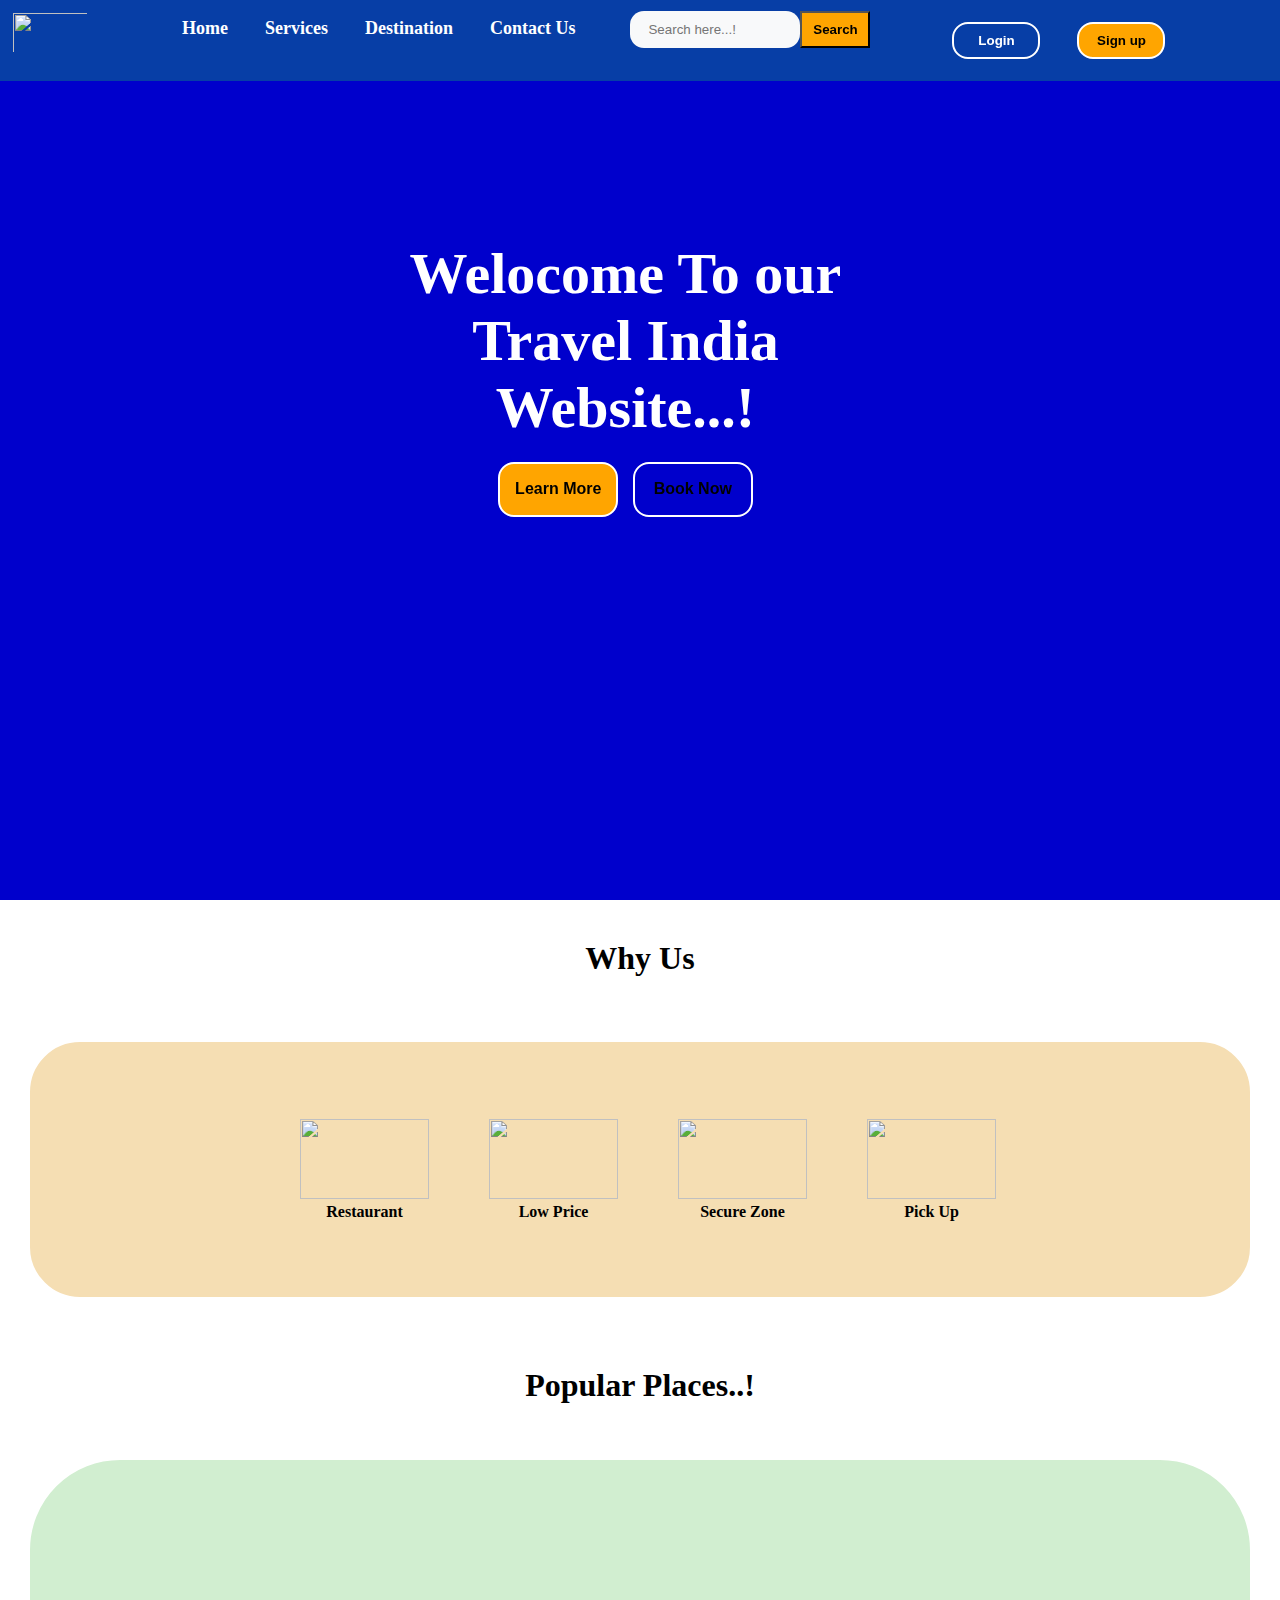
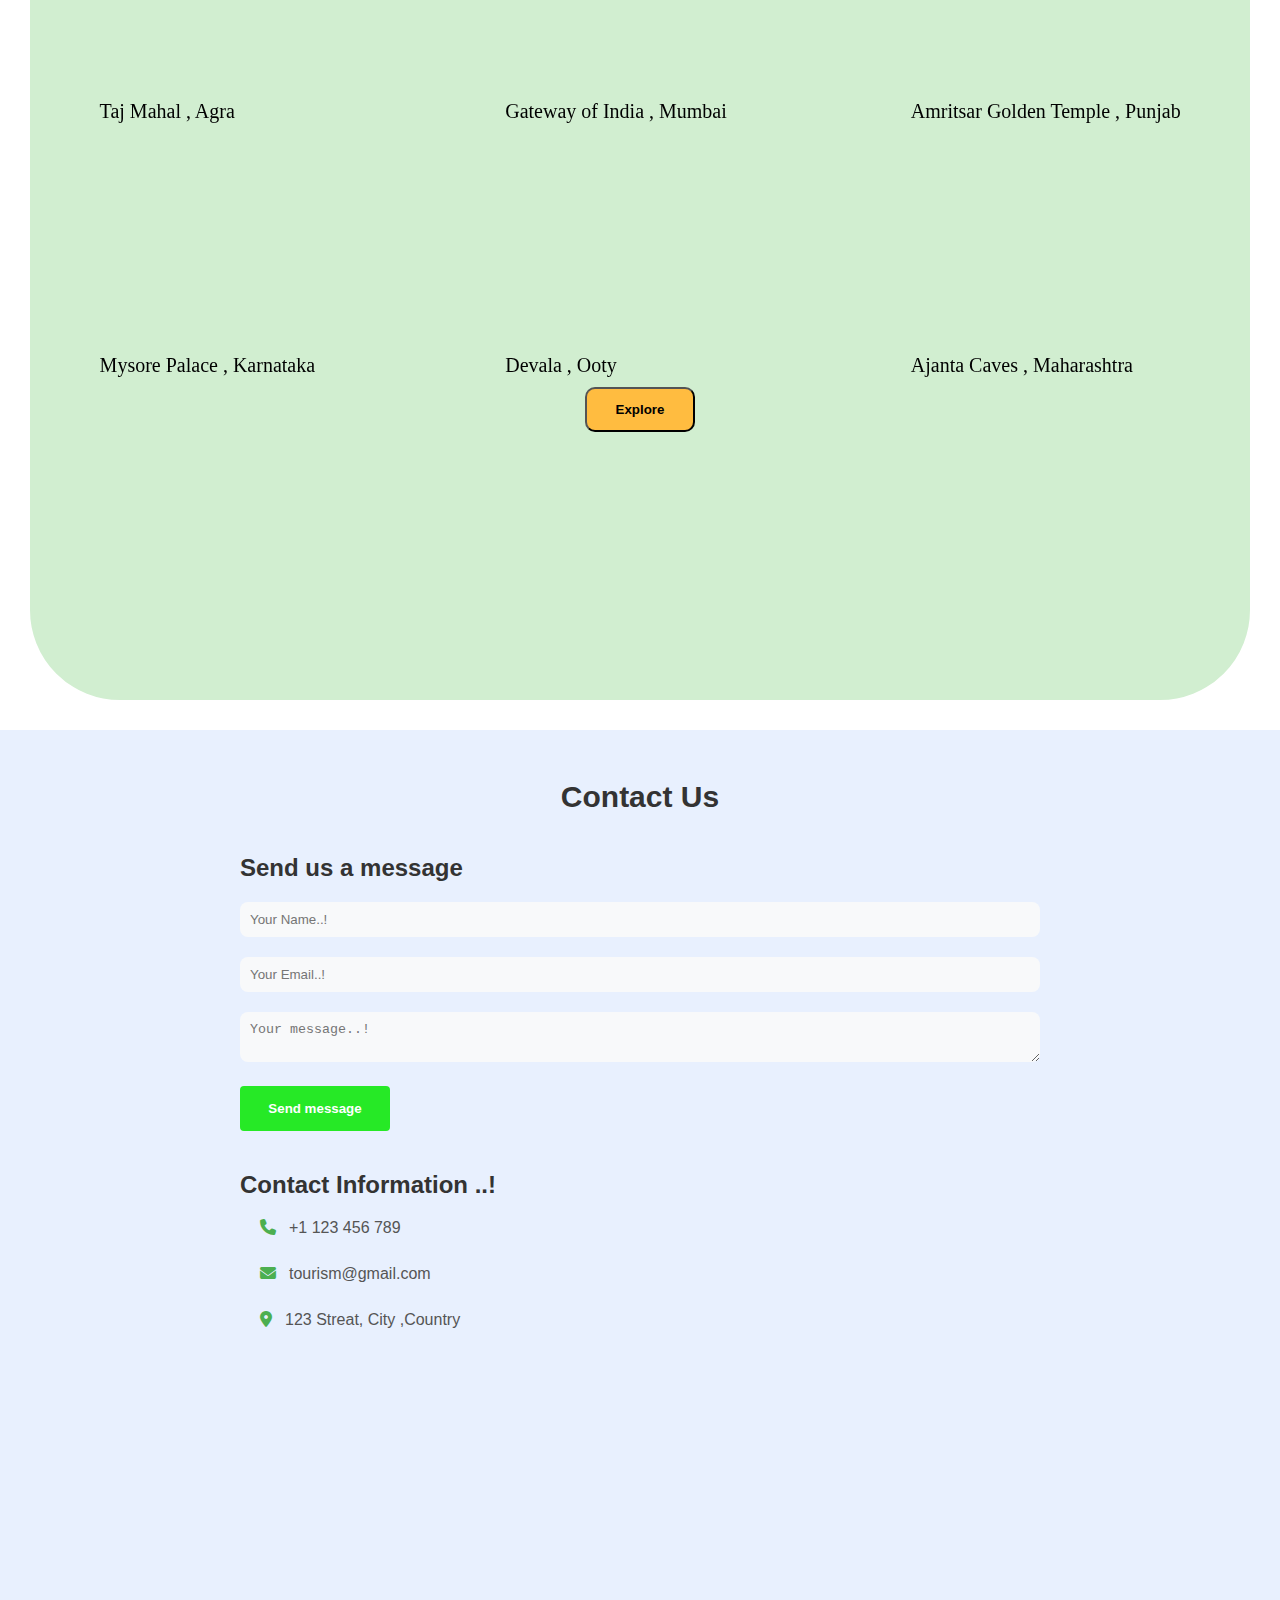
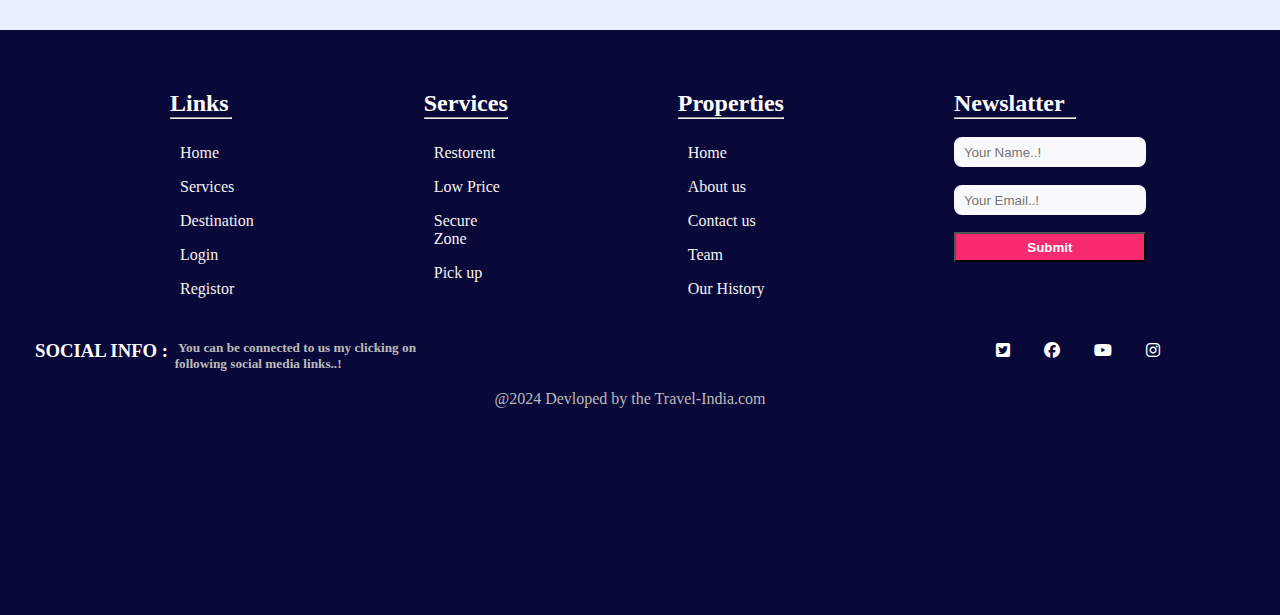
==== index.html @ 7fa40310 "Add files via upload" ====
<!DOCTYPE html>
<html lang="en">
<head>
    <meta charset="UTF-8">
    <meta name="viewport" content="width=device-width, initial-scale=1.0">
    <title>Travelling Websites..!</title>

    <link rel="stylesheet" href="https://cdnjs.cloudflare.com/ajax/libs/font-awesome/6.5.1/css/all.min.css" integrity="sha512-DTOQO9RWCH3ppGqcWaEA1BIZOC6xxalwEsw9c2QQeAIftl+Vegovlnee1c9QX4TctnWMn13TZye+giMm8e2LwA==" crossorigin="anonymous" referrerpolicy="no-referrer" />

    <link rel="stylesheet" href="https://cdnjs.cloudflare.com/ajax/libs/font-awesome/6.5.1/css/all.min.css">
    <link rel="stylesheet" href="style.css">
</head>
<body>
    
 <div id="home" class="contener">
    <div class="nevbar"><img src="/images/logo.png" alt="" width="100px" height="65px">
      <ul>
         <li><a href="#home">Home</a></li>
         <li><a href="#services">Services</a></li>
         <li><a href="#places">Destination</a></li>
         <li><a href="#contact">Contact Us</a></li>
      </ul>
      <div class="inp"><input type="text" name="" id="" placeholder="Search here...!"><button>Search</button></div>
      <div class="lo-re">
        <ul>
        <li ><button id="b1"><a href="login.html" class="a_login">Login</a></button></li>
         <li ><button id="b2"><a href="register.html" class="a_register">Sign up</a></button></li>
         </ul>
      </div>  
    </div>
 </div>

 

<div class="section"><center>Welocome To our <br>Travel India<br> Website...!<br>
   <button  id="btn1">Learn More</button> 
   <button  id="btn2">Book Now</button> 
   <div id="services"></div>
</center></div>  

<center>
   <div ><h1>Why Us</h1> </div>   

      <div class="service">
         
          <div class="resto">
            <img src="/images/icon/restorent.png" alt="" width="129px" height="80px"/>         
            <h4>Restaurant</h4>
         </div>
         
          <div class="price">
            <img src="/images/icon/low-price.png" alt="" width="129px" height="80px"/>   
            <h4>Low Price</h4>
         </div>
         
          <div class="secure">
            <img src="/images/icon/secure-zone.jpeg" alt="" width="129px" height="80px"/>
         <h4>Secure Zone</h4>
         </div>
         
          <div  class="pick-up">
            <img src="/images/icon/pick-up.png" alt="" width="129px" height="80px"/>   
            <h4 id="places">Pick Up</h4>
         </div>
         
        
      </div></center>
      
      <center>
        <h1 > Popular Places..!</h1>
      <div  class="wrapper">
        <p>Taj Mahal , Agra</p>
         <div class="parent">
           <div class="img1">
              
           
           </div>
           
         </div>  
          
         <p>Gateway of India , Mumbai</p>
         <div class="parent">
            <div class="img2">
               
            </div>
          </div>
          
          <p>Amritsar Golden Temple , Punjab</p>

          <div class="parent">
            <div class="img3">
               
            </div>
          </div> 
          <br>
          <p id="p">Mysore Palace , Karnataka</p>

          <div class="parent">
            <div class="img4">
               
            </div>
          </div>
          
          <p id="p">Devala , Ooty</p>
          <div class="parent">
            <div class="img5">
               
            </div>
          </div>
    
          <p id="p">Ajanta Caves , Maharashtra</p>
          <div class="parent">
            <div class="img6">
               
            </div>
          </div>
          <button >Explore</button>
          <div id="contact"></div>
        </div >
         
      </center>
       
      
      
         <section  class="contact">
           <div  class="container">
             <h2>Contact Us</h2>  
            <div contact-wrapper>
               <div class="contact-form">
                  <h3>Send us a message</h3>
                  <form action="">
                    <div class="form-group">
                       <input type="text" name="name" placeholder="Your Name..!">
                    </div>
                    <div class="form-group">
                      <input type="email" name="email" placeholder="Your Email..!">
                   </div>
                   <div class="form-group">
                    <textarea name="message" placeholder="Your message..!"></textarea>
                 </div>
                 <button class="button" type="submit">Send message</button>
                  </form>
               </div>
               <div class="contact-info">
                 <h3>Contact Information ..!</h3>
                 <p> <i class="fas fa-phone"></i>+1 123 456 789</p><br>
                 <p><i class="fas fa-envelope"></i>tourism@gmail.com</p><br>
                 <p><i class="fas fa-map-marker-alt"></i>123 Streat, City ,Country</p>
               </div>
            </div>
           </div>
         </section>
           
         
         <div class="footer">
            <div class="footer_wrapper">
               <div class="imp_link">
                 <h2 class="hr1">Links<hr></h2>
                   <ul type="disc">
                    <li>Home</li>
                    <li>Services</li>
                    <li>Destination</li>
                    <li>Login</li>
                    <li>Registor</li>
                   </ul>
               </div>

               <div class="imp_link">
                 <h2>Services<hr></h2>
                  <ul type="disc">
                   <li>Restorent</li>
                   <li>Low Price</li>
                   <li>Secure Zone</li>
                   <li>Pick up</li>
                  </ul>
               </div>

              <div class="imp_link">
                 <h2>Properties<hr></h2>
                  <ul type="disc">
                   <li>Home</li>
                   <li>About us</li>
                   <li>Contact us</li>
                   <li>Team</li>
                   <li>Our History</li>
                  </ul>
              </div>

              <div class="imp_link">
                <h2 class="hr4">Newslatter<hr></h2>
                   <input type="text" name="name" placeholder="Your Name..!"><br>
                   <input type="email" name="email" placeholder="Your Email..!"><br>
                   <button class="footer_btn" value="submit">Submit</button>
              </div>
               
            </div>
            
                 <div class="footer_heading">
                 <h3>SOCIAL INFO :</h3>
                
                  <div class="footer_cantent">
                     <h5>&nbsp;&nbsp;&nbsp;You can be connected to us my clicking on<br>&nbsp;&nbsp;following social media links..!</h5>
                  </div>
                  
                

                 <div class="social_media">
                  <i class="fa-brands fa-square-twitter"></i>
                  <i class="fa-brands fa-facebook"></i>
                  <i class="fa-brands fa-youtube"></i>
                  <i class="fa-brands fa-instagram"></i><br>

                
                    
                 </div>
                </div>  
                <div id="h4">
                    <p><br>@2024 Devloped by the Travel-India.com</p>
               </div>
               
         </div>
      
  </body>
</html>
---- style.css ----
*{
    margin:0;
    padding:0;
    box-sizing: border-box;
    
}
.contener{
    display: flex;
    height: 100vh;
    background-color: blue;
    background-image:linear-gradient(rgba(0,0,0,0.2),rgba(0,0,0,0.2)), url("/images/maldiv.jpg");
    background-size: cover;
}



.nevbar{
    font-size: 18px;
    display: flex;
    height: 9vh;
    width: 100vw;
    background-color: rgb(7, 62, 166);
    position: "fixed";
}

.nevbar{
    position: fixed;
}

.nevbar img{
    padding: 13px;
}

.nevbar ul{
    display: flex;
    list-style: none;
    margin-left: 27px;
    padding: 18px;
}

.nevbar ul li{
    margin-left: 37px;
    
}

.nevbar a{
    text-decoration: none;
    font-size: 24;
    font-weight: bold;
    color: white;
    
}

.nevbar a:hover{
    color: orange;
}

.inp input{
    width: 170px;
    height: 37px;
    padding: 18px;
    margin-left: 37px;
    margin-top: 11px;
    border-radius: 14px;
}

.nevbar input{
    padding: 18px;   
}

button{
    width: 70px;
    height: 37px;
    background-color: orange;
    color: black;
    font-weight: bold;
}

button:hover{
    color: white;
    background-color: transparent;
}

.lo-re{
    display: flex;
    align-items: center;
    padding-top: 8px;
}

 .lo-re ul li #b1{
    border: 2px solid white;
    width: 88px;
    border-radius: 16px;
    font-weight: bold;
    background-color: transparent;
    color: white;
    margin-bottom: 5px;
    margin-bottom:8px ;
}

.lo-re ul li #b1:hover{
   color: black;
   background-color: orange;
}

.lo-re ul li #b2{
    border: 2px solid white;
    width: 88px;
    border-radius: 16px;
    font-weight: bold;
    margin-bottom: 5px;
}

#b1 .a_login{
    color: white;
    background-color: transparent;
}

#b2 .a_register{
    color: black;
    
}

#b2 .a_register:hover{
    color: white;
    
}


#b1 .a_login:hover{
    color: black;
    background-color: orange;
}

.section{
    position: absolute;
    top: 240px;
    left: 32%;
    color: white;
    font-size: 58px;
    font-weight: 600;
    
}

.section br{
    font-size: 58px;
    font-weight: 300;   
}

.section button{
    padding: 14px;
    width: 120px;
    height: 55px;
    border-radius: 16px;
    font-size: 16px;
    font-weight: 600;
    border: 2px solid white;
    
}

.section #btn2{
    background-color: transparent;
}

.section #btn2:hover{
    background-color: orange;
    color: black;
}




/*  Services  */

h1{
    margin-top: 40px;
}

.service{
    height: 35vh;
    padding-left: 270px;
    background-color:wheat;
    margin-top:35px ;
    margin-left: 30spx;
    display: flex;
    align-items: center;
    border: 30px solid white;
    border-radius: 80px;
    
}

.service .price{
    margin-left: 60px;
     
}

.service .secure{
    margin-left: 60px;
    
}

.service .pick-up{
    margin-left: 60px;
    
}

.wrapper{
    margin-top: 26px;
    width: 100vw;
    height: 100vh;
    background-color: rgb(209, 238, 208);
    border: 30px solid white;
    border-radius: 120px;
}

.wrapper p{
    color: black;
    font-size: 20px;
    position: absolute;
    display: flex;
    display: inline-block;
    margin-top: 240px;
    margin-left: 66px;
}

.wrapper p #p{
    color: black;
    font-size: 20px;
    position: absolute;
    display: flex;
    display: inline-block;
}

.parent{
    width: 28%;
    margin: 30px;
    height: 190px;
    overflow: hidden;
    position: relative;
    display: inline-block;
    cursor: pointer;
    box-shadow: rgba(0,0,0,0.5);
    border-radius: 10px;
    transition: all 1.0s;
}

.img1{
    border-radius: 18px;
    height: 100%;
    width: 95%;
    background-size: cover;
    background-image: url("/images/historicalplaces/Taj-Mahal-Agra-feature.jpg");
    transition: all 1.0s;
}

.img2{
    border-radius: 18px;
    height: 100%;
    width: 95%;
    background-size: cover;
    background-image: url("/images/historicalplaces/Mumbai-India-scaled.jpg");
    transition: all 1.0s;
}

.img3{
    border-radius: 18px;
    height: 100%;
    width: 95%;
    background-size: cover;
    background-image: url("/images/historicalplaces/amrutser_temple.jpg");
    transition: all 1.0s;
}

.img4{
    border-radius: 18px;
    height: 100%;
    width: 95%;
    background-size: cover;
    background-image: url("/images/historicalplaces/Mysore_Palace\,_Mysore\,_Karnataka.jpg");
    transition: all 1.0s;
}

.img5{
    border-radius: 18px;
    height: 100%;
    width: 95%;
    background-size: cover;
    background-image: url("/images/mounten/ooty.jpg");
    transition: all 1.0s;
}

.img6{
    border-radius: 18px;
    height: 100%;
    width: 95%;
    background-size: cover;
    background-image: url("/images/historicalplaces/ajintha_caves.jpg");
    transition: all 1.0s;
}

.parent:hover{
    transform: scale(1.1);
}

.wrapper button{
    width: 110px;
    height: 45px;
    background-color: rgb(255, 188, 64);
    color: black;
    border-radius: 10px;
    font-weight: bold;
    margin-top: 19px;
}

.wrapper button:hover{
    background-color: black;
    color: white;
}

.contact{
    height: 100vh;
    background-color: #e8f0fe;
    padding: 50px;
    text-align: center; 
}

.container{
    width: 800px;
    margin: 0 auto;
    font-family: sans-serif;
}

.container h2{
    font-size: 30px;
    margin-bottom: 40px;
    color: #333;
}

.contact-wrapper{
    display: grid;
    grid-template-columns: repeat(2, 1fr);
    grid-gap: 30px;   
}

.contact-form{
    text-align: left;

}

.contact-form h3{
    font-size: 24px;
    margin-bottom: 20px;
    color: #333;
}

.form-group{
    margin-bottom: 20px;
}

input,textarea{
    width: 100%;
    padding: 10px;
    border-radius: 8px;
    border: none;
    background-color: #f8f9fa;
    color: #333;
}

input:focus,
textarea:focus{
    outline: none;
    box-shadow: 0 0 8px #bbb;
}

.button{
    width: 150px;
    height: 45px;
    display: inline-block;
    padding: 12px 24px;
    background-color: rgb(38, 233, 38);
    border: none;
    cursor: pointer;
    color: white;
    border-radius: 4px;
}

.button:hover{
    background-color: #45a049;
     
}

.contact-info{
    text-align: left;
}

.contact-info h3{
    font-size: 24px;
    margin-top: 40px;
    margin-bottom: 20px;
    color: #333;
}

.contact-info p{
    margin-bottom: 10px;
    color: #555;
}

.contact-info i{
    color: #4caf50;
    margin-left: 20px;
    margin-right: 13px;
}

.footer{
    width: 100vw;
    height: 65vh;
    background-color: rgb(9, 9, 57);
}

.footer_wrapper{
    width: 88vw;
    display: flex;
     
}

.footer_wrapper .imp_link{
    color: white;
    margin-top: 60px;
    margin-left: 170px;
    align-items: center;

}

.footer_wrapper .imp_link .hr1 hr{
   width: 62px;
    
}

.footer_wrapper .imp_link .hr4 hr{
    width: 122px;
     
 }

.footer_wrapper .imp_link ul{
    margin-top: 25px;
    margin-left: 10px;
    list-style: none;
}

.footer_wrapper .imp_link ul li{
    margin-bottom: 16px;
    color:rgb(246, 242, 242);
}

.footer_wrapper .imp_link ul li:hover{
    color: orange;
}

.footer_wrapper .imp_link input{
    width: 15vw;
    height: 30px;
    margin-top: 18px;

}

.footer_wrapper .imp_link .footer_btn{
    margin-top: 17px;
    width: 15vw;
    height: 30px;
    background-color: rgb(248, 42, 111);
    color: white;
}

.footer_wrapper .imp_link .footer_btn:hover{
    background-color: rgb(174, 86, 115);
}

.footer .hr_bottom{
    position: relative;
    margin-bottom: 25px;
}

.footer_heading{
    color: white;
    margin-top: 16px;
    margin-left: 35px;
    display: flex;
    width: 100vw;
    align-items: center;
}

.footer_cantent h5{
    color: #bbb;
    margin-top: 10px;
}

.footer_heading i{
    margin-left: 30px;
}

.footer_heading .social_media{
    margin-left: 550px;
}

#h4{
    align-items: center;
    text-align: center;
}

#h4 p{
    color: #bbb;
    align-items: center;
    margin-right: 20px;
    overflow: hidden;
    justify-content: center;
}
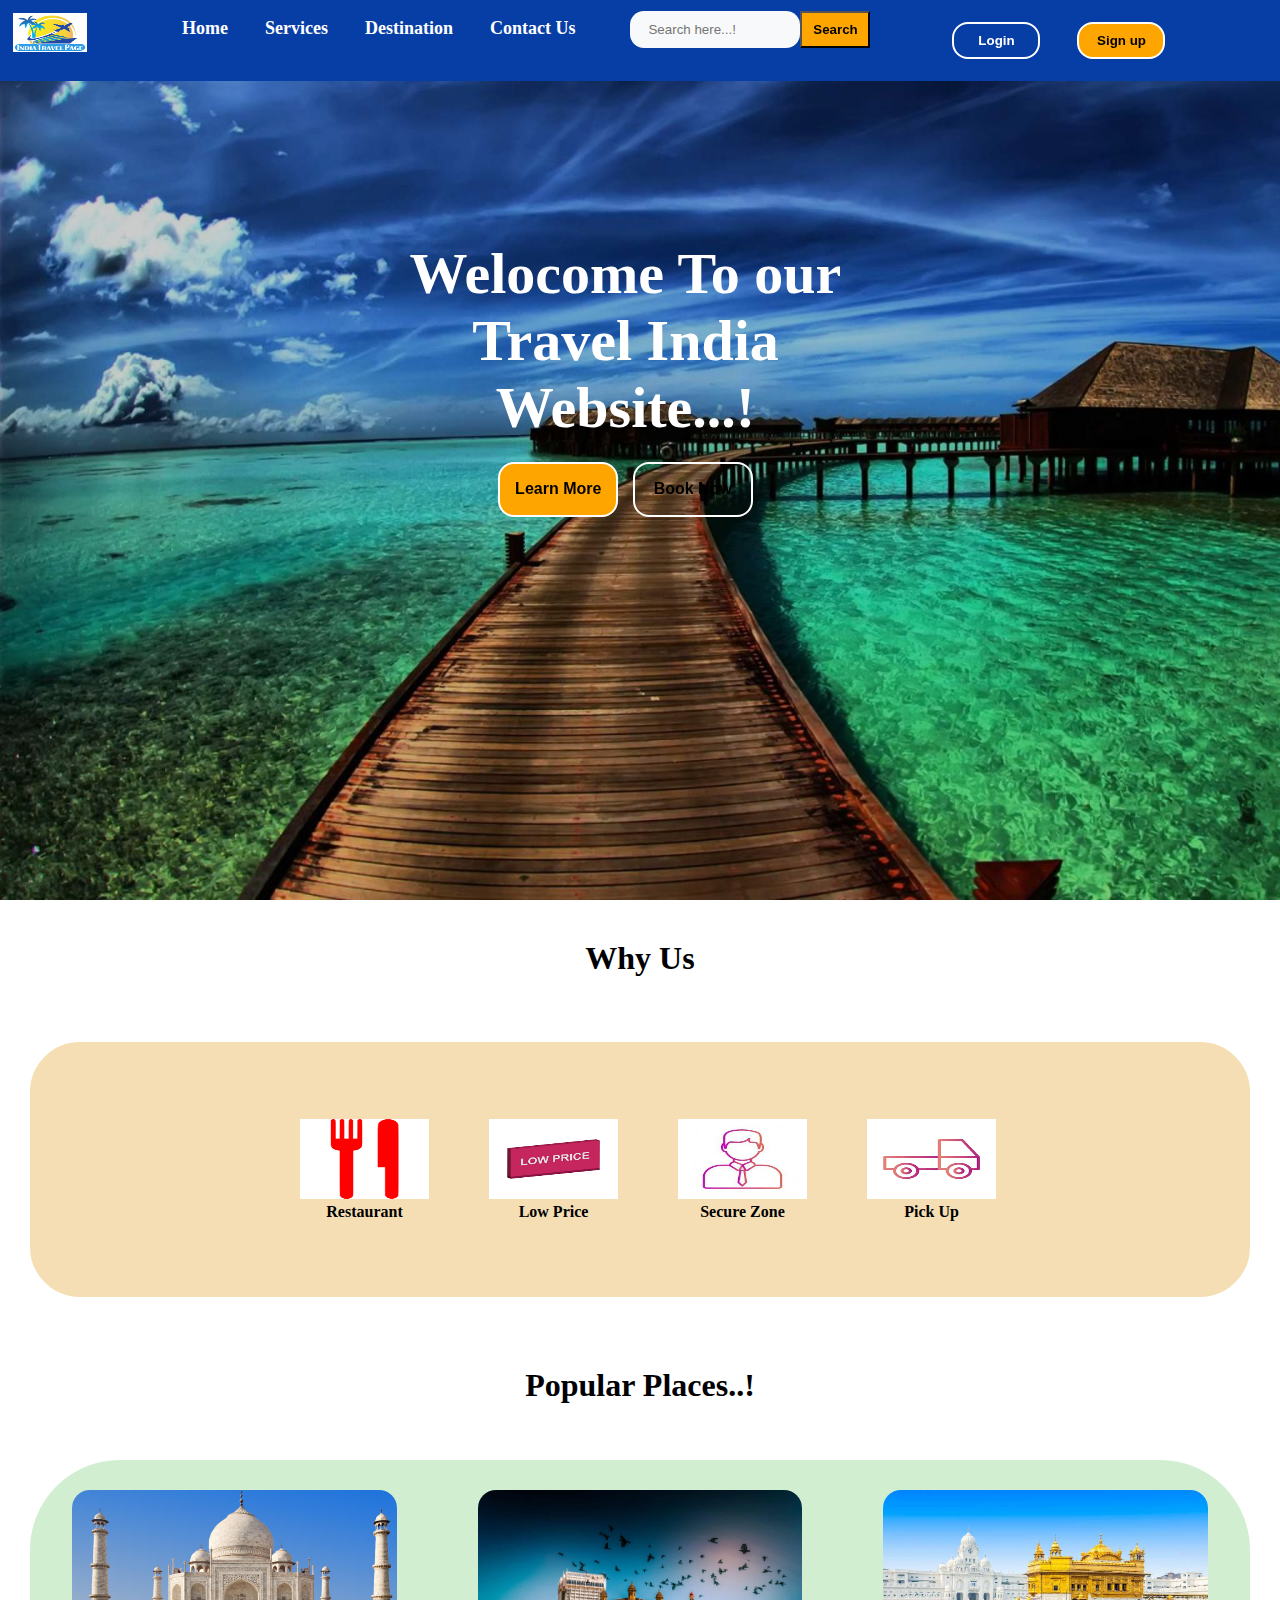
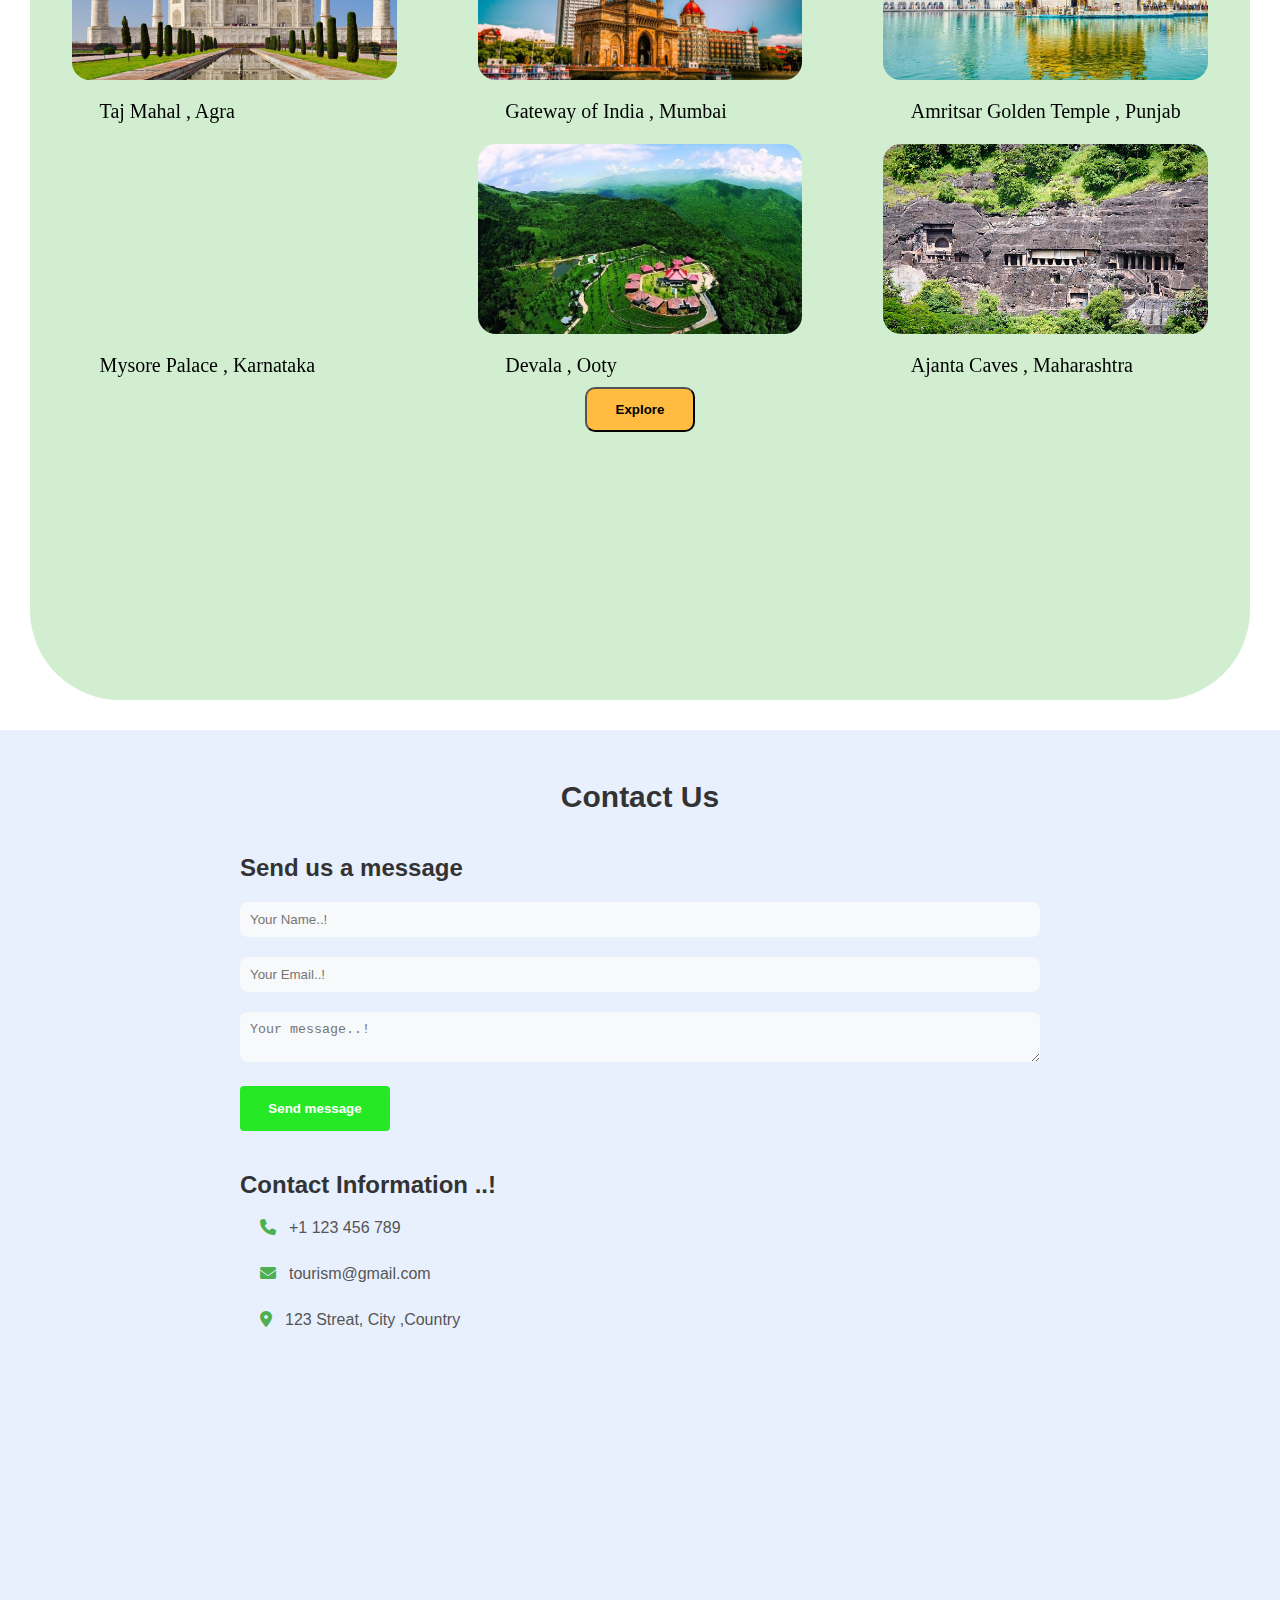
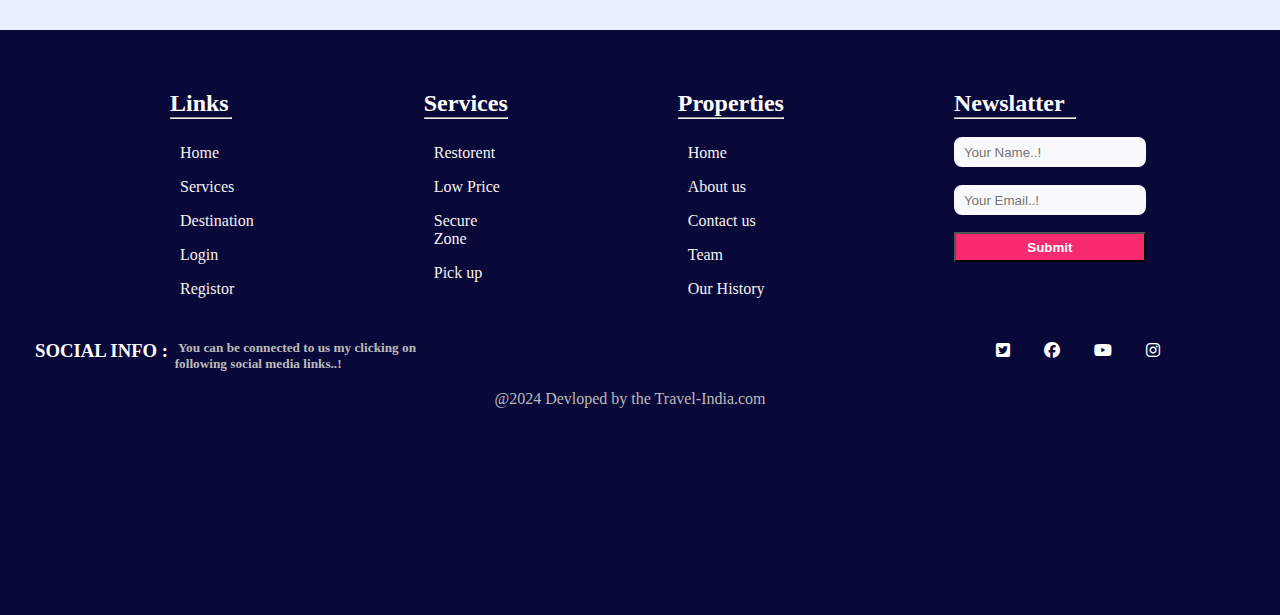
==== commit 753b963f: "Update index.html" ====
--- a/index.html
+++ b/index.html
@@ -13,7 +13,7 @@
 <body>
     
  <div id="home" class="contener">
-    <div class="nevbar"><img src="/images/logo.png" alt="" width="100px" height="65px">
+    <div class="nevbar"><img src="./images/logo.png" alt="" width="100px" height="65px">
       <ul>
          <li><a href="#home">Home</a></li>
          <li><a href="#services">Services</a></li>
@@ -44,22 +44,22 @@
       <div class="service">
          
           <div class="resto">
-            <img src="/images/icon/restorent.png" alt="" width="129px" height="80px"/>         
+            <img src="./images/icon/restorent.png" alt="" width="129px" height="80px"/>         
             <h4>Restaurant</h4>
          </div>
          
           <div class="price">
-            <img src="/images/icon/low-price.png" alt="" width="129px" height="80px"/>   
+            <img src="./images/icon/low-price.png" alt="" width="129px" height="80px"/>   
             <h4>Low Price</h4>
          </div>
          
           <div class="secure">
-            <img src="/images/icon/secure-zone.jpeg" alt="" width="129px" height="80px"/>
+            <img src="./images/icon/secure-zone.jpeg" alt="" width="129px" height="80px"/>
          <h4>Secure Zone</h4>
          </div>
          
           <div  class="pick-up">
-            <img src="/images/icon/pick-up.png" alt="" width="129px" height="80px"/>   
+            <img src="./images/icon/pick-up.png" alt="" width="129px" height="80px"/>   
             <h4 id="places">Pick Up</h4>
          </div>
          
